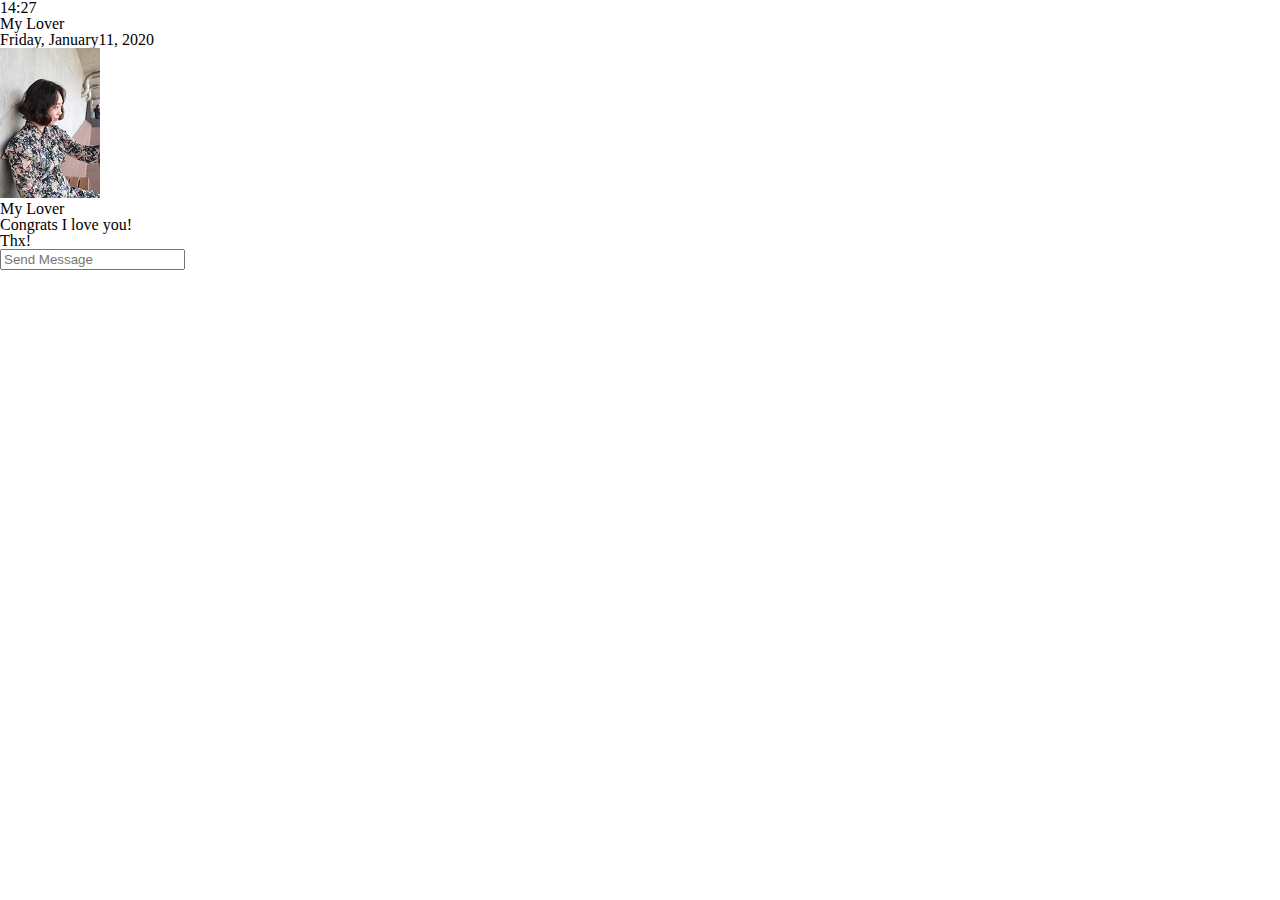
==== chat.html @ c2f86716 "css start" ====
<!DOCTYPE html>
<html lang="en">
  <head>
    <meta charset="UTF-8" />
    <meta name="viewport" content="width=device-width, initial-scale=1.0" />
    <link
      rel="stylesheet"
      href="https://use.fontawesome.com/releases/v5.7.2/css/all.css"
      integrity="sha384-fnmOCqbTlWIlj8LyTjo7mOUStjsKC4pOpQbqyi7RrhN7udi9RwhKkMHpvLbHG9Sr"
      crossorigin="anonymous"
    />
    <link rel="stylesheet" href="css/styles.css" />
    <title>Chat | cocoa</title>
  </head>
  <body>
    <div class="status-bar">
      <div class="status-bar__column">
        <span class="stauts-bar__clock">14:27</span>
      </div>
      <div class="status-bar__column">
        <i class="far fa-clock"></i>
        <i class="fas fa-volume-mute"></i>
        <i class="fas fa-wifi"></i>
        <i class="fas fa-battery-full"></i>
      </div>
    </div>
    <header class="header">
      <div class="header__header__column">
        <a href="index.html">
          <i class="fas fa-arrow-left fa-2x"></i>
        </a>
        <h1 class="header__title">My Lover</h1>
      </div>
      <div class="header__header__column">
        <span class="header__icon">
          <i class="fas fa-search"></i>
        </span>
        <div class="header__icon">
          <i class="fas fa-bars"></i>
        </div>
      </div>
    </header>
    <main class="chat">
      <ul class="messages">
        <span class="chat__timestamp">
          Friday, January11, 2020
        </span>
        <li class="incoming-message message">
          <img src="images/avatar.jpg" class="g-avatar message__avatar" />
          <div class="message__content">
            <span class="message__author">My Lover</span>
            <div class="message__bubble">
              Congrats I love you!
            </div>
          </div>
          <span class="message__timestamp"></span>
        </li>
        <li class="incoming-message message">
          <span class="message__timestamp"></span>
          <div class="message__content">
            <div class="message__bubble">
              Thx!
            </div>
          </div>
        </li>
      </ul>
    </main>
    <div class="chat__write">
      <div class="chat__write-column">
        <i class="far fa-plus-square"></i>
      </div>
      <div class="chat__write-column">
        <input
          type="text"
          placeholder="Send Message"
          class="chat__write-input"
        />
      </div>
      <div class="chat__write-column">
        <span class="chat__write-icon">
          <i class="far fa-smile-wink"></i>
        </span>
        <span class="chat__write-icon">
          <i class="fas fa-microphone"></i>
        </span>
      </div>
    </div>
  </body>
</html>
---- css/styles.css ----
@import "reset.css";
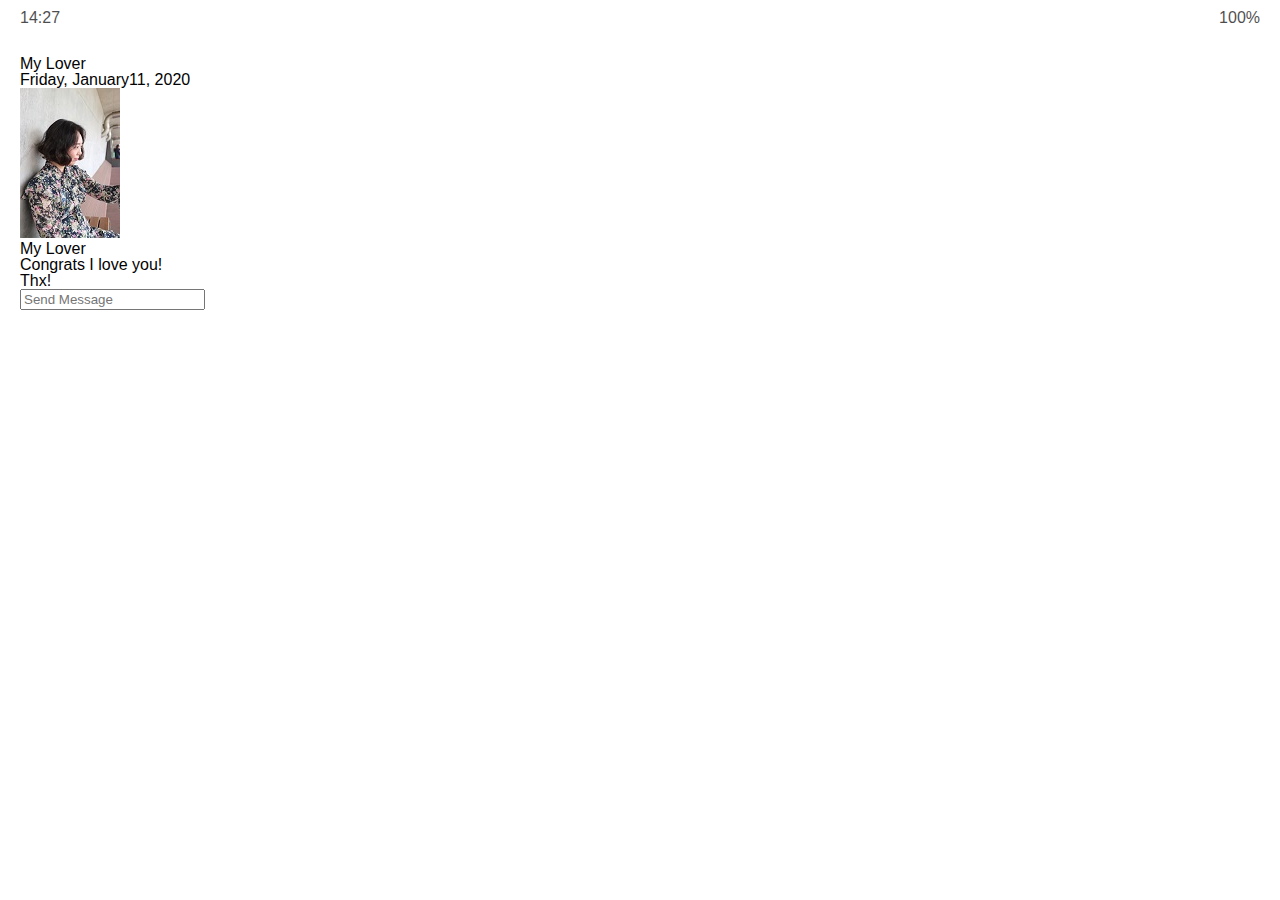
==== commit 759f3ceb: "status-bar css 1" ====
--- a/chat.html
+++ b/chat.html
@@ -21,6 +21,7 @@
         <i class="far fa-clock"></i>
         <i class="fas fa-volume-mute"></i>
         <i class="fas fa-wifi"></i>
+        <span class="status-bar__battery-level">100%</span>
         <i class="fas fa-battery-full"></i>
       </div>
     </div>
--- a/css/styles.css
+++ b/css/styles.css
@@ -1 +1,11 @@
 @import "reset.css";
+@import url("https://fonts.googleapis.com/css?family=Raleway:400,700&display=swap");
+@import "status-bar.css";
+
+body {
+  background-color: white;
+  padding: 10px 20px;
+  color: #020202;
+  font-family: "Family Selected", -apple-system, BlinkMacSystemFont, "Segoe UI",
+    Roboto, Oxygen, Ubuntu, Cantarell, "Open Sans", "Helvetica Neue", sans-serif;
+}
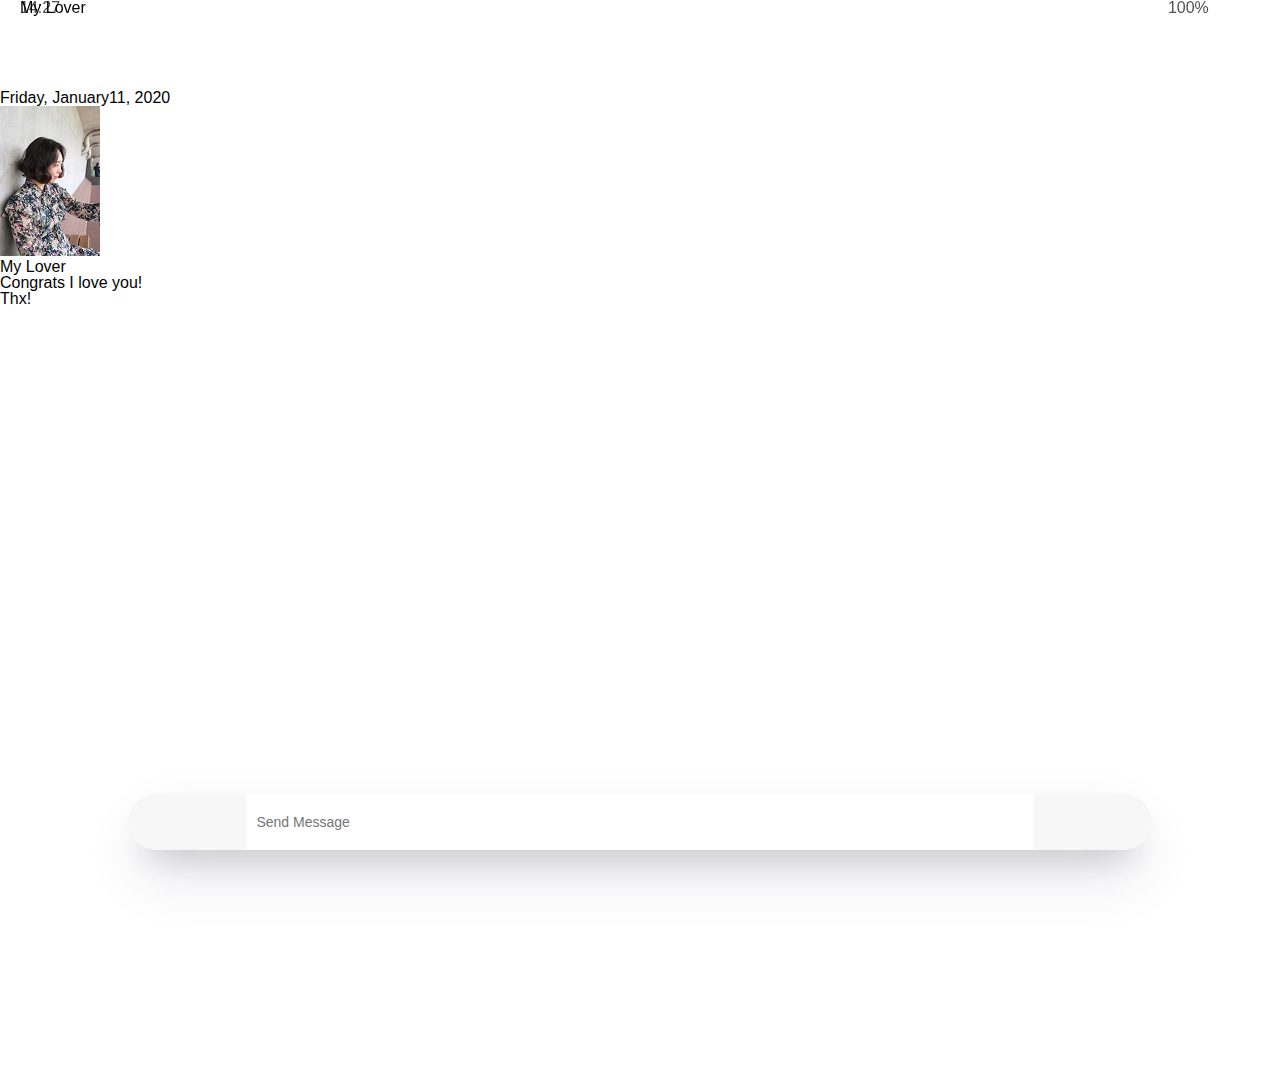
==== commit fec54513: "#2.13 Chats Screen part Two" ====
--- a/chat.html
+++ b/chat.html
@@ -12,7 +12,7 @@
     <link rel="stylesheet" href="css/styles.css" />
     <title>Chat | cocoa</title>
   </head>
-  <body>
+  <body class="chat__body">
     <div class="status-bar">
       <div class="status-bar__column">
         <span class="stauts-bar__clock">14:27</span>
@@ -26,28 +26,28 @@
       </div>
     </div>
     <header class="header">
-      <div class="header__header__column">
-        <a href="index.html">
-          <i class="fas fa-arrow-left fa-2x"></i>
+      <div class="header__header-column">
+        <a href="index.html" class="header__back-btn">
+          <i class="fas fa-arrow-left"></i>
         </a>
         <h1 class="header__title">My Lover</h1>
       </div>
-      <div class="header__header__column">
+      <div class="header__header-column">
         <span class="header__icon">
           <i class="fas fa-search"></i>
         </span>
-        <div class="header__icon">
+        <span class="header__icon">
           <i class="fas fa-bars"></i>
-        </div>
+        </span>
       </div>
     </header>
-    <main class="chat">
+    <main class="chat-screen">
       <ul class="messages">
         <span class="chat__timestamp">
           Friday, January11, 2020
         </span>
         <li class="incoming-message message">
-          <img src="images/avatar.jpg" class="g-avatar message__avatar" />
+          <img src="images/avatar.jpg" class="m-avatar message__avatar" />
           <div class="message__content">
             <span class="message__author">My Lover</span>
             <div class="message__bubble">
--- a/css/styles.css
+++ b/css/styles.css
@@ -1,6 +1,17 @@
 @import "reset.css";
-@import url("https://fonts.googleapis.com/css?family=Raleway:400,700&display=swap");
+@import url("https://fonts.googleapis.com/css?family=Raleway:300,400,700&display=swap");
 @import "status-bar.css";
+@import "header.css";
+@import "nav.css";
+@import "friend.css";
+@import "friends.css";
+@import "find.css";
+@import "settings.css";
+@import "chat.css";
+
+* {
+  box-sizing: border-box;
+}
 
 body {
   background-color: white;
@@ -9,3 +20,15 @@
   font-family: "Family Selected", -apple-system, BlinkMacSystemFont, "Segoe UI",
     Roboto, Oxygen, Ubuntu, Cantarell, "Open Sans", "Helvetica Neue", sans-serif;
 }
+
+a {
+  color: inherit;
+  text-decoration: none;
+}
+
+.find,
+.friends,
+.more,
+.settings {
+  padding-top: 90px;
+}
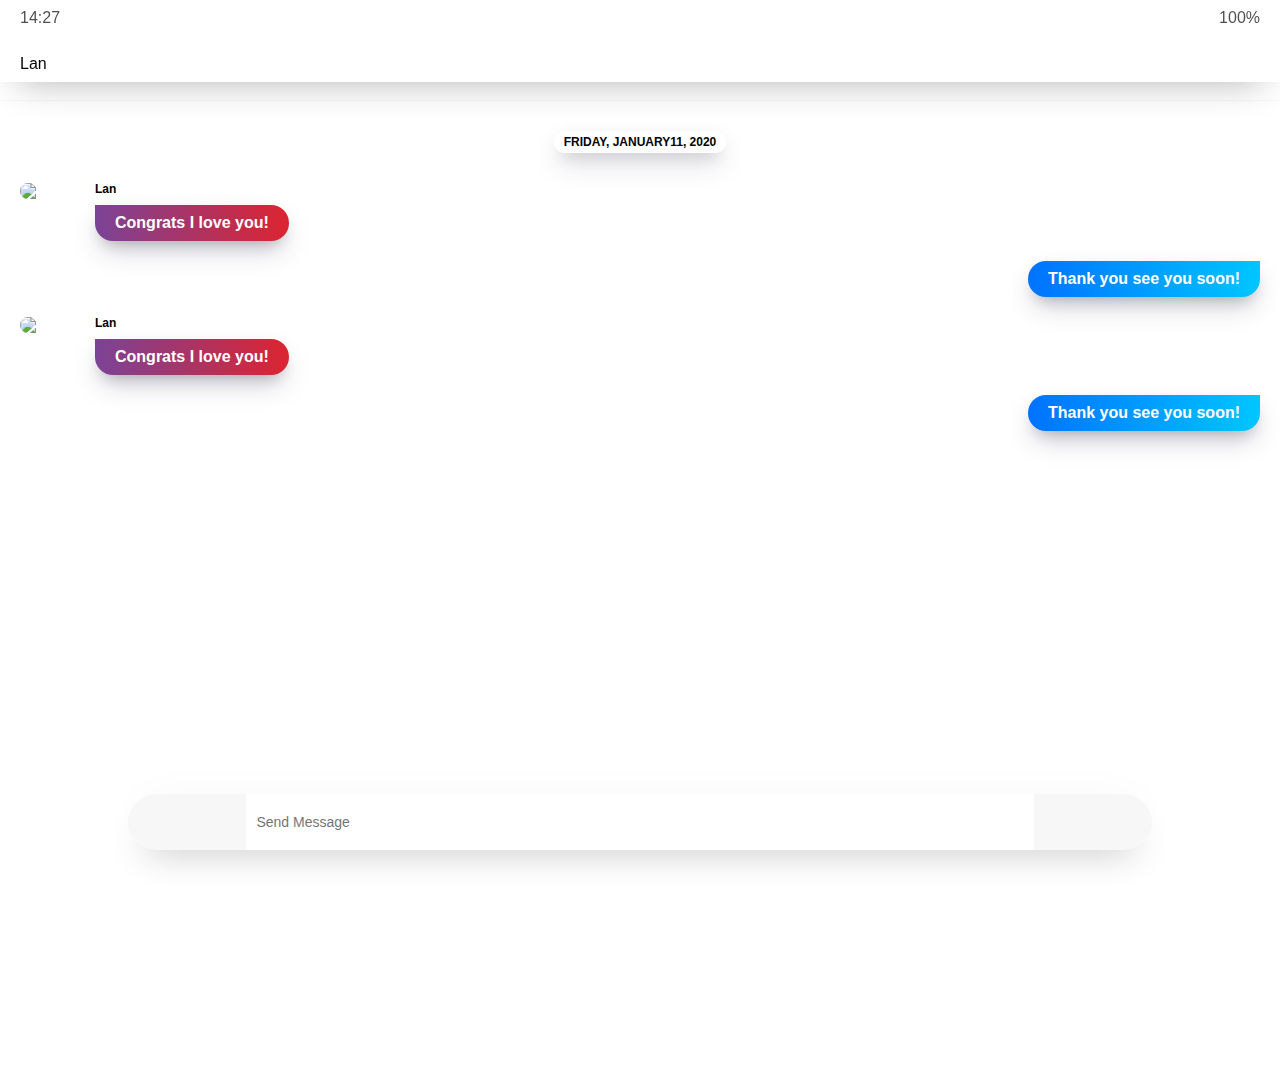
==== commit 8721a0a9: "#3.0 Fixed Header" ====
--- a/chat.html
+++ b/chat.html
@@ -13,55 +13,73 @@
     <title>Chat | cocoa</title>
   </head>
   <body class="chat__body">
-    <div class="status-bar">
-      <div class="status-bar__column">
-        <span class="stauts-bar__clock">14:27</span>
+    <div class="header-wrapper">
+      <div class="status-bar">
+        <div class="status-bar__column">
+          <span class="stauts-bar__clock">14:27</span>
+        </div>
+        <div class="status-bar__column">
+          <i class="far fa-clock"></i>
+          <i class="fas fa-volume-mute"></i>
+          <i class="fas fa-wifi"></i>
+          <span class="status-bar__battery-level">100%</span>
+          <i class="fas fa-battery-full"></i>
+        </div>
       </div>
-      <div class="status-bar__column">
-        <i class="far fa-clock"></i>
-        <i class="fas fa-volume-mute"></i>
-        <i class="fas fa-wifi"></i>
-        <span class="status-bar__battery-level">100%</span>
-        <i class="fas fa-battery-full"></i>
-      </div>
+      <header class="header">
+        <div class="header__header-column">
+          <a href="index.html" class="header__back-btn">
+            <i class="fas fa-arrow-left"></i>
+          </a>
+          <h1 class="header__title">Lan</h1>
+        </div>
+        <div class="header__header-column">
+          <span class="header__icon">
+            <i class="fas fa-search"></i>
+          </span>
+          <span class="header__icon">
+            <i class="fas fa-bars"></i>
+          </span>
+        </div>
+      </header>
     </div>
-    <header class="header">
-      <div class="header__header-column">
-        <a href="index.html" class="header__back-btn">
-          <i class="fas fa-arrow-left"></i>
-        </a>
-        <h1 class="header__title">My Lover</h1>
-      </div>
-      <div class="header__header-column">
-        <span class="header__icon">
-          <i class="fas fa-search"></i>
-        </span>
-        <span class="header__icon">
-          <i class="fas fa-bars"></i>
-        </span>
-      </div>
-    </header>
     <main class="chat-screen">
-      <ul class="messages">
+      <ul class="chat__messages">
         <span class="chat__timestamp">
           Friday, January11, 2020
         </span>
         <li class="incoming-message message">
-          <img src="images/avatar.jpg" class="m-avatar message__avatar" />
+          <img src="images/avatar-lan.jpg" class="m-avatar message__avatar" />
           <div class="message__content">
-            <span class="message__author">My Lover</span>
-            <div class="message__bubble">
+            <span class="message__author">Lan</span>
+            <span class="message__bubble">
               Congrats I love you!
-            </div>
+            </span>
           </div>
+        </li>
+        <li class="sent-message message">
           <span class="message__timestamp"></span>
+          <div class="message__content">
+            <span class="message__bubble">
+              Thank you see you soon!
+            </span>
+          </div>
         </li>
         <li class="incoming-message message">
+          <img src="images/avatar-lan.jpg" class="m-avatar message__avatar" />
+          <div class="message__content">
+            <span class="message__author">Lan</span>
+            <span class="message__bubble">
+              Congrats I love you!
+            </span>
+          </div>
+        </li>
+        <li class="sent-message message">
           <span class="message__timestamp"></span>
           <div class="message__content">
-            <div class="message__bubble">
-              Thx!
-            </div>
+            <span class="message__bubble">
+              Thank you see you soon!
+            </span>
           </div>
         </li>
       </ul>
--- a/css/styles.css
+++ b/css/styles.css
@@ -7,6 +7,7 @@
 @import "friends.css";
 @import "find.css";
 @import "settings.css";
+@import "more.css";
 @import "chat.css";
 
 * {
@@ -32,3 +33,7 @@
 .settings {
   padding-top: 90px;
 }
+
+.chats__list {
+  margin-bottom: 15px;
+}
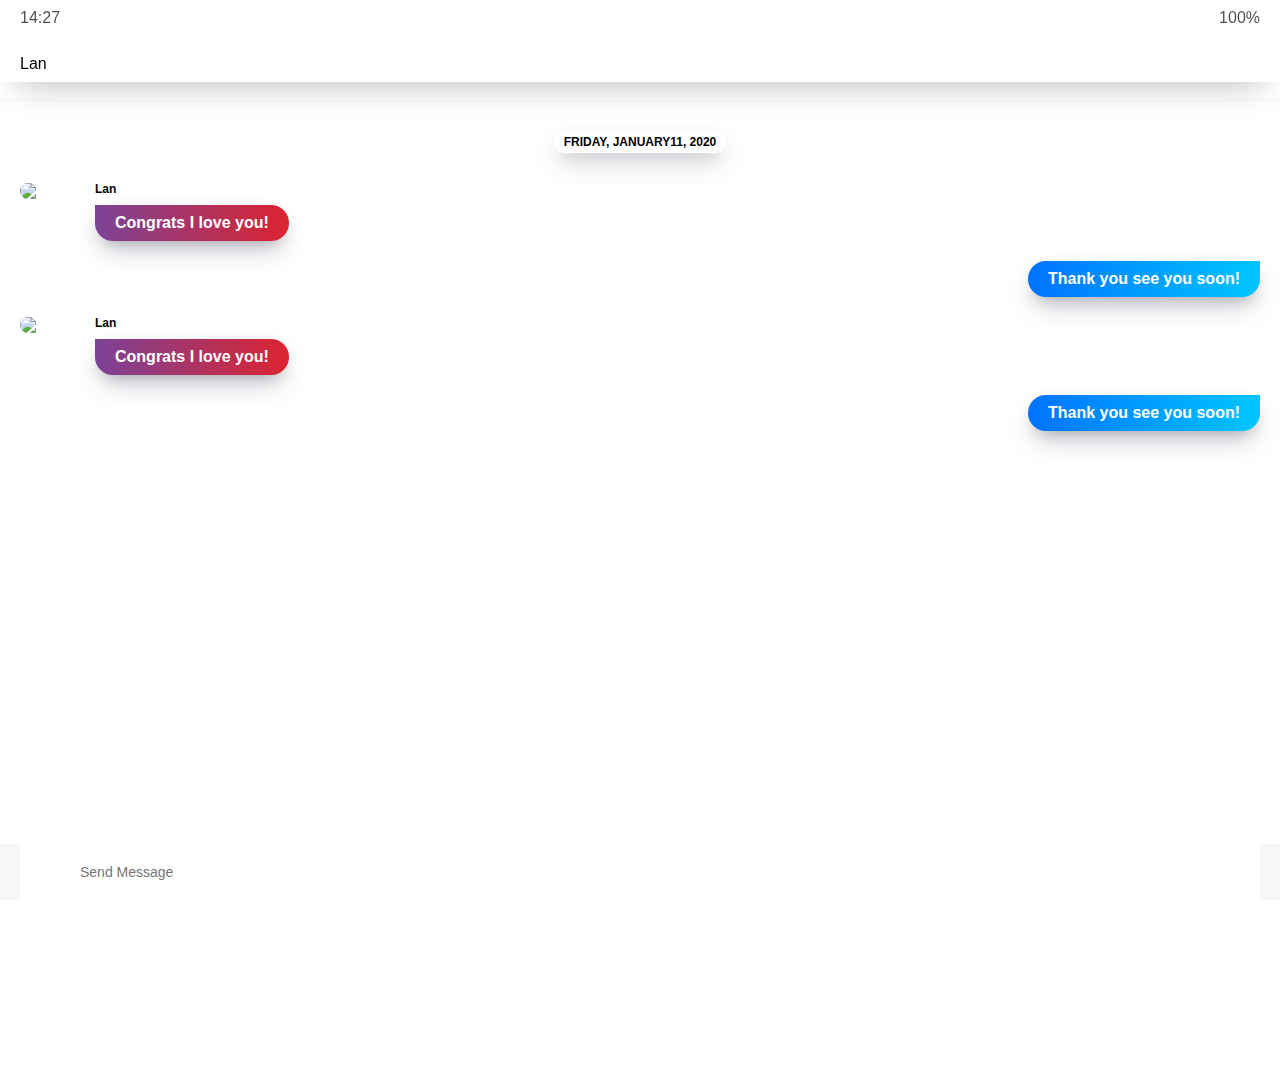
==== commit 00842b8f: "#3.1 Going Crazy part One" ====
--- a/chat.html
+++ b/chat.html
@@ -84,18 +84,18 @@
         </li>
       </ul>
     </main>
-    <div class="chat__write">
-      <div class="chat__write-column">
+    <div class="chat__write-container">
+      <input
+        class="chat__write"
+        type="text"
+        placeholder="Send Message"
+        class="chat__write-input"
+      />
+
+      <div class="chat__icon-left chat__icon">
         <i class="far fa-plus-square"></i>
       </div>
-      <div class="chat__write-column">
-        <input
-          type="text"
-          placeholder="Send Message"
-          class="chat__write-input"
-        />
-      </div>
-      <div class="chat__write-column">
+      <div class="chat__icon-right chat__icon">
         <span class="chat__write-icon">
           <i class="far fa-smile-wink"></i>
         </span>
